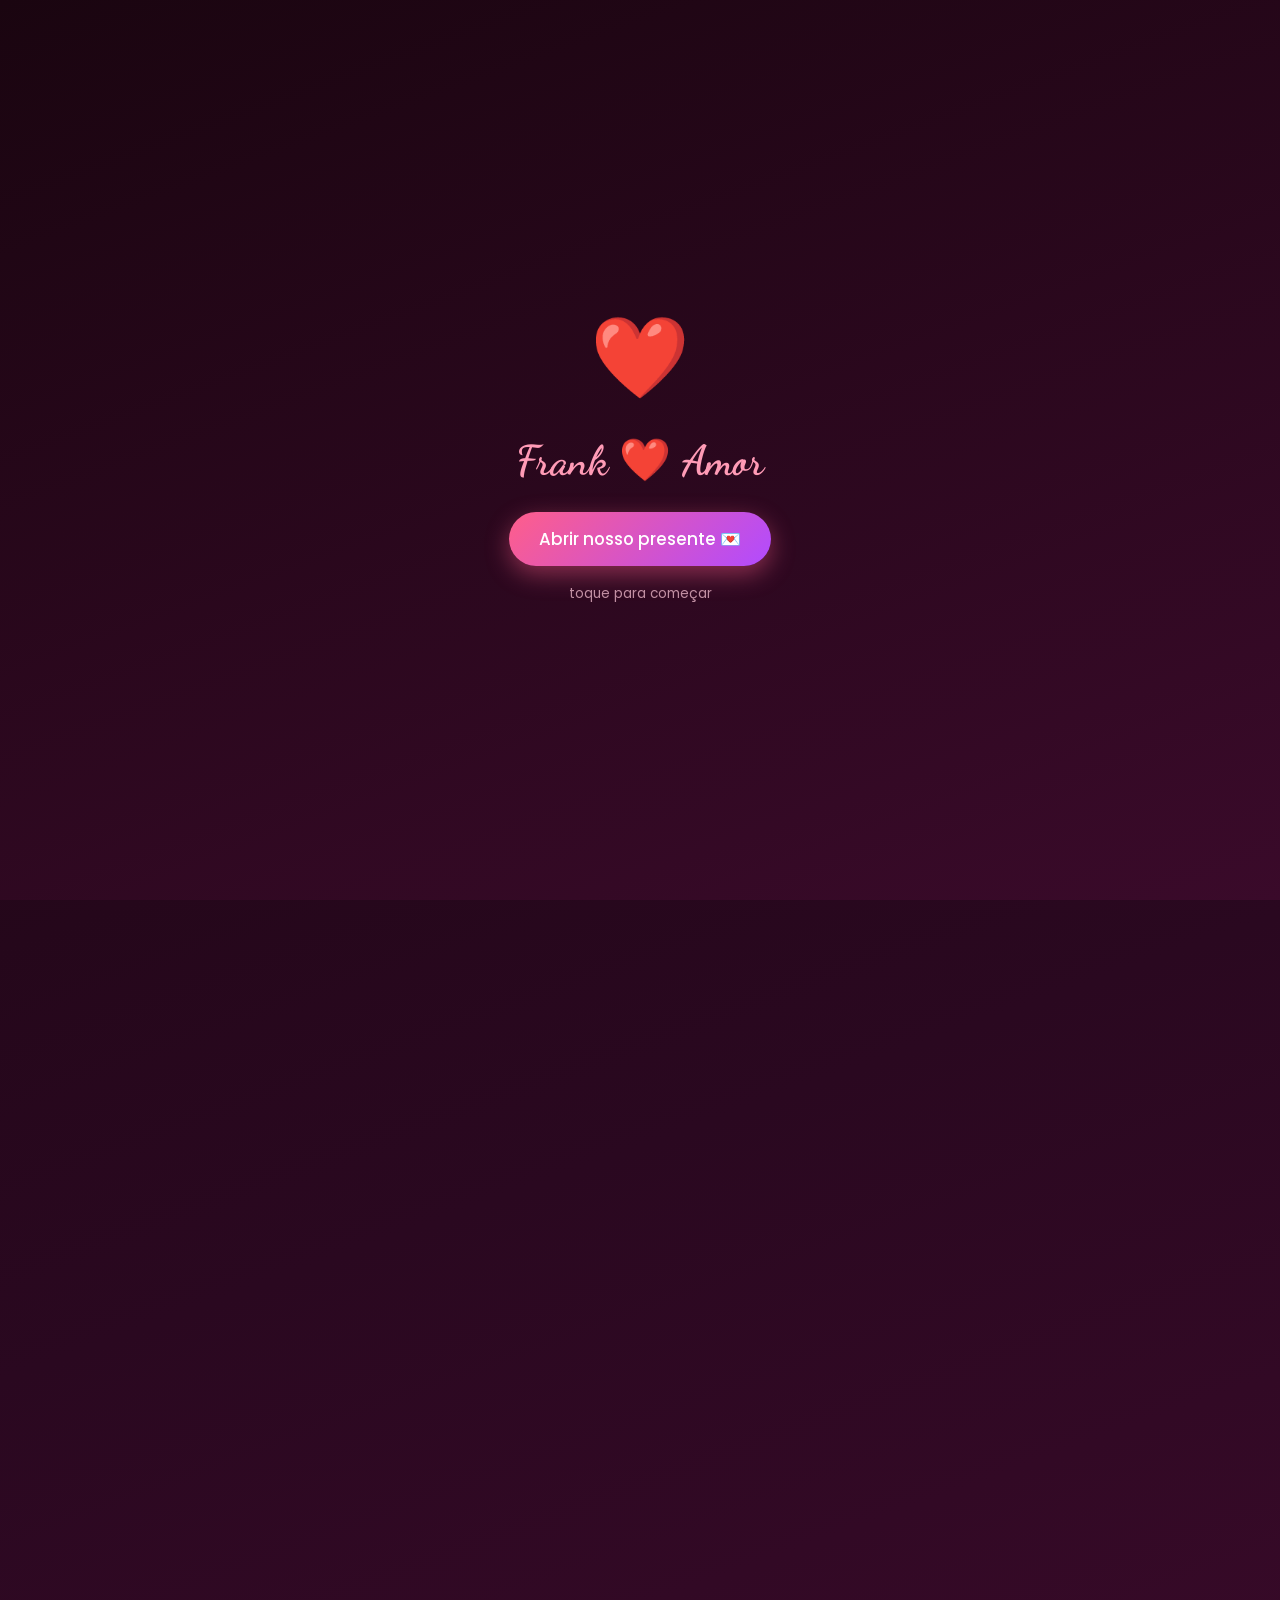
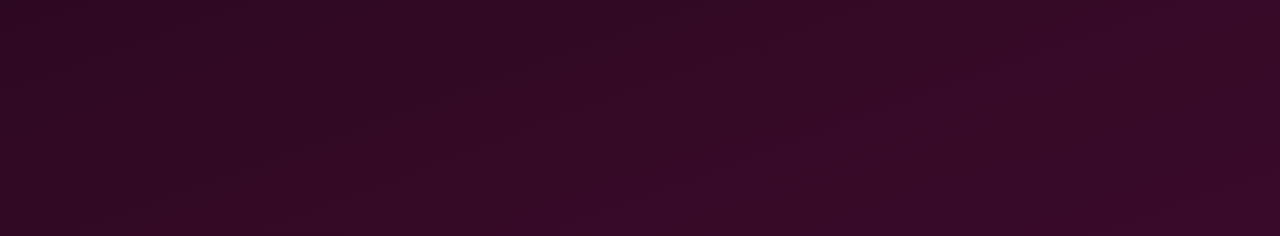
==== index.html @ 174c7774 "Cria página romântica personalizada de Dia dos Namorados - Contador ao vivo do tempo juntos (anos, m" ====
<!DOCTYPE html>
<html lang="pt-BR">
<head>
  <meta charset="UTF-8" />
  <meta name="viewport" content="width=device-width, initial-scale=1.0" />
  <meta name="theme-color" content="#1a0510" />
  <title>Feliz Dia dos Namorados ❤️</title>
  <link rel="preconnect" href="https://fonts.googleapis.com" />
  <link rel="preconnect" href="https://fonts.gstatic.com" crossorigin />
  <link href="https://fonts.googleapis.com/css2?family=Dancing+Script:wght@600;700&family=Poppins:wght@300;400;500;600&display=swap" rel="stylesheet" />
  <link rel="stylesheet" href="css/style.css" />
</head>
<body>

  <!-- Céu estrelado + chuva de corações (geradas via JS) -->
  <div class="ceu" id="ceu"></div>
  <div class="chuva" id="chuva" aria-hidden="true"></div>

  <!-- Botão de música -->
  <button class="botao-musica" id="botaoMusica" title="Tocar música" aria-label="Tocar música">
    <span class="icone-musica">♪</span>
  </button>

  <!-- Tela de abertura -->
  <section class="abertura" id="abertura">
    <div class="coracao-pulsando">❤️</div>
    <h2 class="abertura-titulo" id="aberturaNomes">Frank &amp; Amor</h2>
    <button class="botao-abrir" id="botaoAbrir">Abrir nosso presente 💌</button>
    <p class="abertura-dica">toque para começar</p>
  </section>

  <!-- Conteúdo principal -->
  <main class="conteudo" id="conteudo">

    <header class="hero">
      <p class="hero-sub">Feliz Dia dos Namorados</p>
      <h1 class="hero-nomes" id="heroNomes">Frank ❤️ Amor</h1>
    </header>

    <!-- Contador -->
    <section class="bloco contador-bloco">
      <p class="contador-label">Estamos juntos há</p>
      <div class="contador" id="contador">
        <div class="unidade"><span class="valor" id="anos">0</span><span class="rotulo">anos</span></div>
        <div class="unidade"><span class="valor" id="meses">0</span><span class="rotulo">meses</span></div>
        <div class="unidade"><span class="valor" id="dias">0</span><span class="rotulo">dias</span></div>
        <div class="unidade"><span class="valor" id="horas">0</span><span class="rotulo">horas</span></div>
        <div class="unidade"><span class="valor" id="minutos">0</span><span class="rotulo">min</span></div>
        <div class="unidade"><span class="valor" id="segundos">0</span><span class="rotulo">seg</span></div>
      </div>
      <p class="contador-frase" id="contadorFrase"></p>
    </section>

    <!-- Galeria de fotos -->
    <section class="bloco galeria-bloco" id="galeriaBloco">
      <h3 class="bloco-titulo">Nossos momentos</h3>
      <div class="carrossel">
        <div class="slides" id="slides"></div>
        <button class="seta seta-esq" id="setaEsq" aria-label="Foto anterior">‹</button>
        <button class="seta seta-dir" id="setaDir" aria-label="Próxima foto">›</button>
      </div>
      <p class="legenda" id="legenda"></p>
      <div class="bolinhas" id="bolinhas"></div>
    </section>

    <!-- Mensagem -->
    <section class="bloco mensagem-bloco">
      <h3 class="bloco-titulo">Pra você</h3>
      <p class="mensagem" id="mensagem"></p>
    </section>

    <!-- Spotify (opcional) -->
    <section class="bloco spotify-bloco" id="spotifyBloco" style="display:none;">
      <h3 class="bloco-titulo">Nossa música</h3>
      <div id="spotifyEmbed"></div>
    </section>

    <footer class="rodape">
      <div class="coracao-rodape">❤️</div>
      <p>Feito com amor</p>
    </footer>
  </main>

  <audio id="audio" loop></audio>

  <script src="js/config.js"></script>
  <script src="js/app.js"></script>
</body>
</html>
---- css/style.css ----
/* ===================== BASE ===================== */
:root{
  --rosa: #ff5e8a;
  --rosa-claro: #ff9bb6;
  --roxo: #b14bff;
  --fundo1: #1a0510;
  --fundo2: #2a0820;
  --texto: #ffe9f1;
  --texto-suave: #ffc9da;
}

*{ margin:0; padding:0; box-sizing:border-box; }

html{ scroll-behavior:smooth; }

body{
  font-family:'Poppins',sans-serif;
  background:linear-gradient(160deg,var(--fundo1),var(--fundo2) 60%,#3a0a2a);
  color:var(--texto);
  min-height:100vh;
  overflow-x:hidden;
  position:relative;
}

/* ===================== CÉU ESTRELADO ===================== */
.ceu{ position:fixed; inset:0; z-index:0; pointer-events:none; }
.estrela{
  position:absolute; background:#fff; border-radius:50%;
  animation:piscar var(--dur,3s) ease-in-out infinite alternate;
}
@keyframes piscar{ from{opacity:.15;} to{opacity:1;} }

/* ===================== CHUVA DE CORAÇÕES ===================== */
.chuva{ position:fixed; inset:0; z-index:1; pointer-events:none; overflow:hidden; }
.gota{
  position:absolute; top:-40px; font-size:1.2rem;
  animation:cair linear infinite; opacity:.85;
  will-change:transform;
}
@keyframes cair{
  0%{ transform:translateY(-40px) rotate(0deg); }
  100%{ transform:translateY(110vh) rotate(360deg); }
}

/* ===================== BOTÃO MÚSICA ===================== */
.botao-musica{
  position:fixed; top:16px; right:16px; z-index:50;
  width:46px; height:46px; border-radius:50%;
  background:rgba(255,94,138,.2); border:1px solid var(--rosa);
  color:var(--rosa-claro); font-size:1.3rem; cursor:pointer;
  backdrop-filter:blur(6px); transition:transform .2s, background .2s;
  display:flex; align-items:center; justify-content:center;
}
.botao-musica:hover{ transform:scale(1.1); }
.botao-musica.tocando .icone-musica{ animation:girar 3s linear infinite; }
@keyframes girar{ to{ transform:rotate(360deg); } }

/* ===================== ABERTURA ===================== */
.abertura{
  position:fixed; inset:0; z-index:100;
  display:flex; flex-direction:column; align-items:center; justify-content:center;
  background:linear-gradient(160deg,var(--fundo1),#3a0a2a);
  text-align:center; padding:24px; gap:18px;
  transition:opacity .8s ease, visibility .8s;
}
.abertura.oculto{ opacity:0; visibility:hidden; }
.coracao-pulsando{ font-size:5rem; animation:bater 1.2s ease-in-out infinite; }
@keyframes bater{ 0%,100%{transform:scale(1);} 15%{transform:scale(1.25);} 30%{transform:scale(1);} 45%{transform:scale(1.2);} }
.abertura-titulo{ font-family:'Dancing Script',cursive; font-size:2.6rem; color:var(--rosa-claro); font-weight:700; }
.botao-abrir{
  margin-top:8px; padding:14px 30px; font-size:1.05rem; font-weight:500;
  border:none; border-radius:40px; cursor:pointer; color:#fff;
  background:linear-gradient(135deg,var(--rosa),var(--roxo));
  box-shadow:0 8px 24px rgba(255,94,138,.45); transition:transform .2s;
  font-family:'Poppins',sans-serif;
}
.botao-abrir:hover{ transform:translateY(-3px) scale(1.03); }
.abertura-dica{ font-size:.85rem; color:var(--texto-suave); opacity:.7; }

/* ===================== CONTEÚDO ===================== */
.conteudo{
  position:relative; z-index:10; max-width:680px; margin:0 auto;
  padding:40px 20px 60px; opacity:0; transition:opacity 1s ease;
}
.conteudo.visivel{ opacity:1; }

.hero{ text-align:center; margin-bottom:36px; }
.hero-sub{
  text-transform:uppercase; letter-spacing:3px; font-size:.8rem;
  color:var(--texto-suave); margin-bottom:8px;
}
.hero-nomes{
  font-family:'Dancing Script',cursive; font-weight:700;
  font-size:clamp(2.4rem,9vw,3.8rem);
  background:linear-gradient(135deg,var(--rosa-claro),var(--roxo));
  -webkit-background-clip:text; background-clip:text; -webkit-text-fill-color:transparent;
  line-height:1.1;
}

/* ===================== BLOCOS ===================== */
.bloco{
  background:rgba(255,255,255,.05); border:1px solid rgba(255,255,255,.08);
  border-radius:22px; padding:26px 22px; margin-bottom:24px;
  backdrop-filter:blur(8px);
  box-shadow:0 10px 30px rgba(0,0,0,.25);
}
.bloco-titulo{
  font-family:'Dancing Script',cursive; font-size:1.9rem; font-weight:700;
  color:var(--rosa-claro); text-align:center; margin-bottom:18px;
}

/* ===================== CONTADOR ===================== */
.contador-label{ text-align:center; color:var(--texto-suave); margin-bottom:16px; font-size:1rem; }
.contador{ display:grid; grid-template-columns:repeat(3,1fr); gap:12px; }
.unidade{
  background:rgba(255,94,138,.12); border:1px solid rgba(255,94,138,.25);
  border-radius:16px; padding:14px 6px; text-align:center;
}
.valor{
  display:block; font-size:1.9rem; font-weight:600; color:#fff;
  font-variant-numeric:tabular-nums;
}
.rotulo{ display:block; font-size:.72rem; text-transform:uppercase; letter-spacing:1px; color:var(--texto-suave); margin-top:4px; }
.contador-frase{ text-align:center; margin-top:18px; color:var(--texto-suave); font-size:.92rem; }

/* ===================== GALERIA ===================== */
.carrossel{ position:relative; border-radius:18px; overflow:hidden; }
.slides{ display:flex; transition:transform .5s ease; }
.slide{ min-width:100%; aspect-ratio:4/5; background:#2a0820; }
.slide img{ width:100%; height:100%; object-fit:cover; display:block; }
.slide-vazio{
  display:flex; align-items:center; justify-content:center; flex-direction:column;
  gap:10px; color:var(--texto-suave); font-size:.9rem; text-align:center; padding:20px;
  min-width:100%; aspect-ratio:4/5;
  background:repeating-linear-gradient(45deg,rgba(255,94,138,.08),rgba(255,94,138,.08) 14px,rgba(255,94,138,.14) 14px,rgba(255,94,138,.14) 28px);
}
.slide-vazio span{ font-size:2.5rem; }
.seta{
  position:absolute; top:50%; transform:translateY(-50%);
  width:42px; height:42px; border-radius:50%; border:none; cursor:pointer;
  background:rgba(0,0,0,.4); color:#fff; font-size:1.6rem; line-height:1;
  display:flex; align-items:center; justify-content:center; backdrop-filter:blur(4px);
}
.seta-esq{ left:10px; } .seta-dir{ right:10px; }
.legenda{ text-align:center; margin-top:14px; color:var(--texto); font-size:.95rem; min-height:1.2em; }
.bolinhas{ display:flex; gap:8px; justify-content:center; margin-top:14px; }
.bolinha{ width:8px; height:8px; border-radius:50%; background:rgba(255,255,255,.3); cursor:pointer; transition:background .3s,transform .3s; }
.bolinha.ativa{ background:var(--rosa); transform:scale(1.3); }

/* ===================== MENSAGEM ===================== */
.mensagem{
  white-space:pre-line; line-height:1.8; text-align:center;
  font-size:1.05rem; color:var(--texto); font-weight:300;
}

/* ===================== SPOTIFY ===================== */
.spotify-bloco iframe{ width:100%; border-radius:12px; border:none; }

/* ===================== RODAPÉ ===================== */
.rodape{ text-align:center; margin-top:30px; color:var(--texto-suave); }
.coracao-rodape{ font-size:2rem; animation:bater 1.4s ease-in-out infinite; }
.rodape p{ font-size:.85rem; opacity:.7; margin-top:6px; }

/* ===================== RESPONSIVO ===================== */
@media (min-width:520px){
  .contador{ grid-template-columns:repeat(6,1fr); }
  .valor{ font-size:1.6rem; }
}

@media (prefers-reduced-motion:reduce){
  *{ animation:none !important; }
}
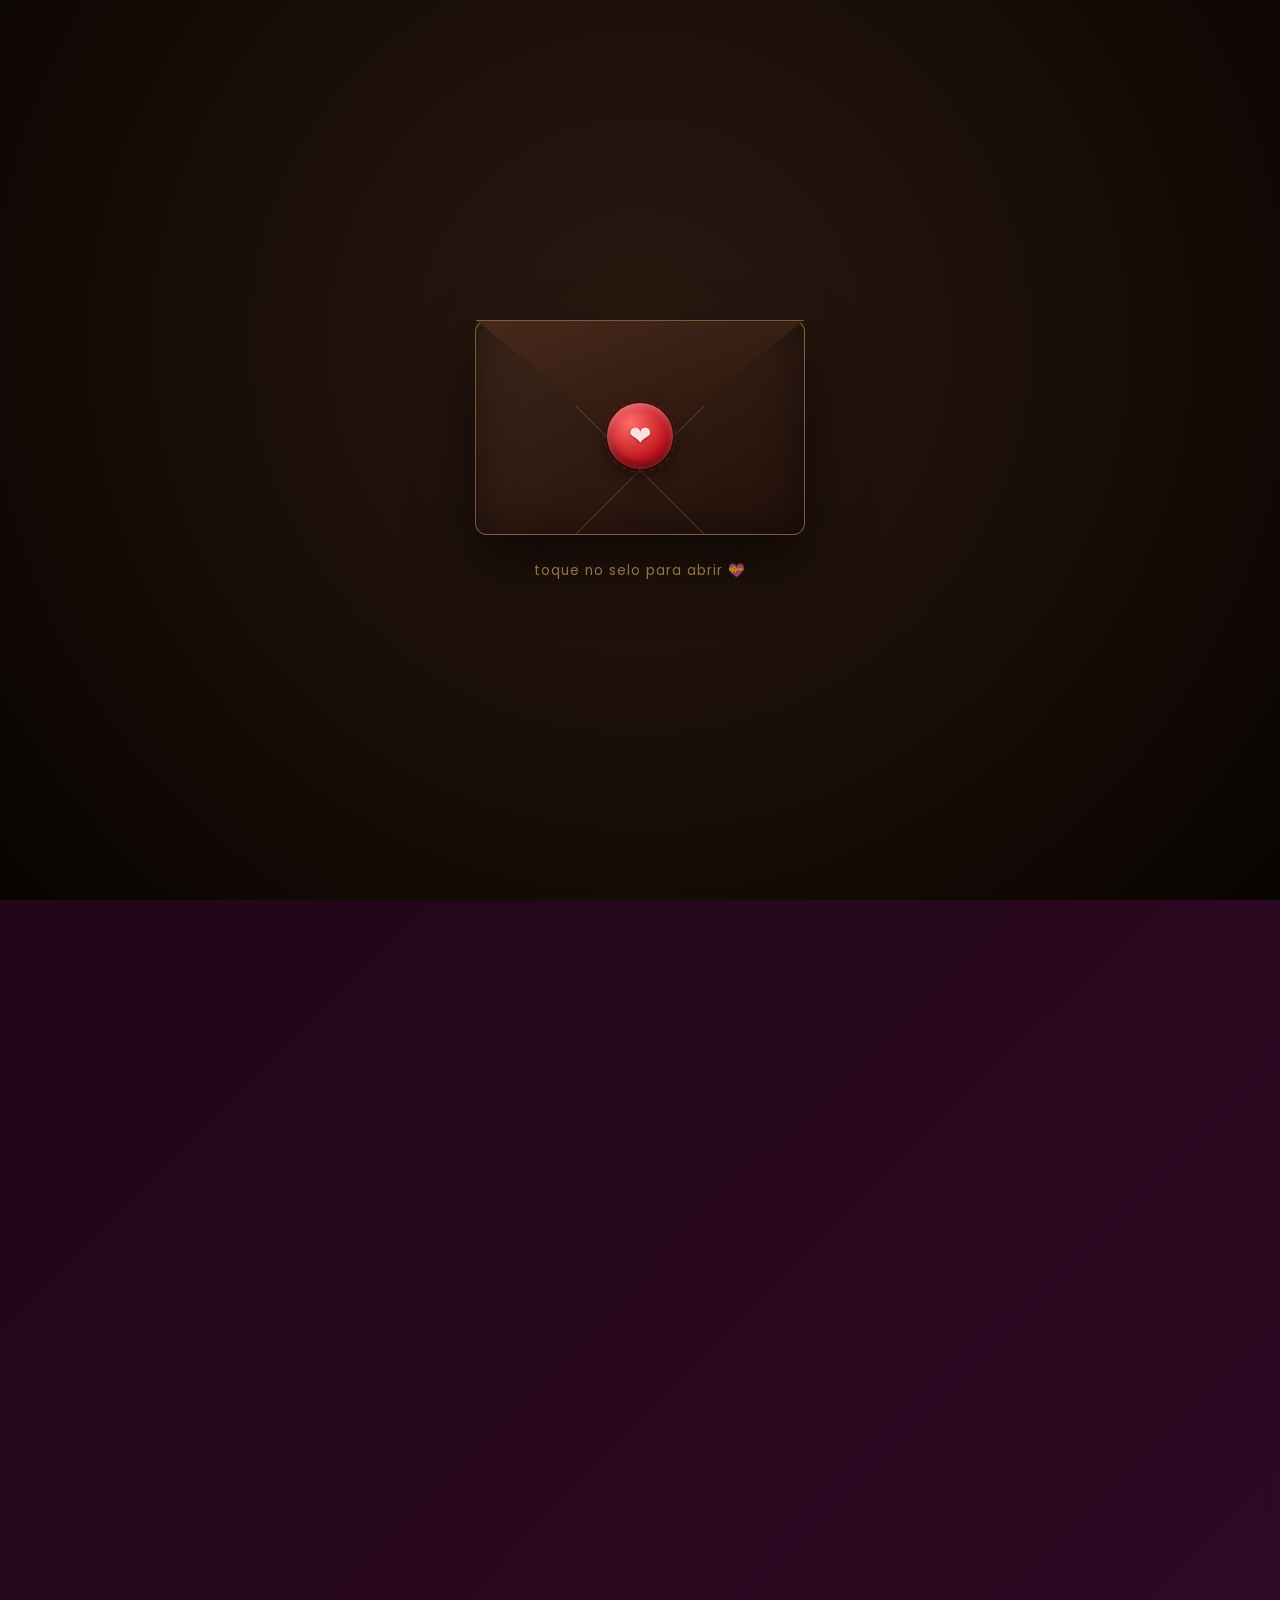
==== commit 6abeb93f: "Tela de abertura vira carta lacrada com selo de cera vermelho - Envelope elegante (papel creme, font" ====
--- a/index.html
+++ b/index.html
@@ -7,7 +7,7 @@
   <title>Feliz Dia dos Namorados ❤️</title>
   <link rel="preconnect" href="https://fonts.googleapis.com" />
   <link rel="preconnect" href="https://fonts.gstatic.com" crossorigin />
-  <link href="https://fonts.googleapis.com/css2?family=Dancing+Script:wght@600;700&family=Poppins:wght@300;400;500;600&display=swap" rel="stylesheet" />
+  <link href="https://fonts.googleapis.com/css2?family=Dancing+Script:wght@600;700&family=Playfair+Display:ital,wght@0,500;0,600;1,500&family=Poppins:wght@300;400;500;600&display=swap" rel="stylesheet" />
   <link rel="stylesheet" href="css/style.css" />
 </head>
 <body>
@@ -21,12 +21,34 @@
     <span class="icone-musica">♪</span>
   </button>
 
-  <!-- Tela de abertura -->
+  <!-- Tela de abertura: carta lacrada -->
   <section class="abertura" id="abertura">
-    <div class="coracao-pulsando">❤️</div>
-    <h2 class="abertura-titulo" id="aberturaNomes">Frank &amp; Amor</h2>
-    <button class="botao-abrir" id="botaoAbrir">Abrir nosso presente 💌</button>
-    <p class="abertura-dica">toque para começar</p>
+    <div class="env-cena" id="envCena">
+
+      <div class="envelope" id="envelope">
+        <!-- A carta que sobe de dentro -->
+        <div class="carta" id="carta">
+          <p class="carta-cabecalho">· Carta de amor ·</p>
+          <h2 class="carta-nomes" id="aberturaNomes">Frank ❤️ Amor</h2>
+          <p class="carta-texto" id="cartaTexto">
+            Hoje é o nosso dia.<br />
+            Preparei uma coisinha especial só pra você ler com calma... 💌
+          </p>
+          <button class="botao-continuar" id="botaoAbrir">continuar a leitura ❤</button>
+        </div>
+
+        <!-- Corpo do envelope -->
+        <div class="env-corpo"></div>
+        <!-- Aba que abre -->
+        <div class="env-aba" id="envAba"></div>
+        <!-- Selo de cera vermelho -->
+        <button class="selo" id="selo" aria-label="Abrir a carta">
+          <span class="selo-coracao">❤</span>
+        </button>
+      </div>
+
+      <p class="abertura-dica" id="aberturaDica">toque no selo para abrir 💝</p>
+    </div>
   </section>
 
   <!-- Conteúdo principal -->
--- a/css/style.css
+++ b/css/style.css
@@ -15,12 +15,15 @@
 
 body{
   font-family:'Poppins',sans-serif;
-  background:linear-gradient(160deg,var(--fundo1),var(--fundo2) 60%,#3a0a2a);
+  background:linear-gradient(135deg,#1a0510,#2a0820,#3a0a2a,#2a0820,#1a0510);
+  background-size:300% 300%;
+  animation:fundoVivo 18s ease infinite;
   color:var(--texto);
   min-height:100vh;
   overflow-x:hidden;
   position:relative;
 }
+@keyframes fundoVivo{ 0%{background-position:0% 50%;} 50%{background-position:100% 50%;} 100%{background-position:0% 50%;} }
 
 /* ===================== CÉU ESTRELADO ===================== */
 .ceu{ position:fixed; inset:0; z-index:0; pointer-events:none; }
@@ -55,27 +58,100 @@
 .botao-musica.tocando .icone-musica{ animation:girar 3s linear infinite; }
 @keyframes girar{ to{ transform:rotate(360deg); } }
 
-/* ===================== ABERTURA ===================== */
+@keyframes bater{ 0%,100%{transform:scale(1);} 15%{transform:scale(1.25);} 30%{transform:scale(1);} 45%{transform:scale(1.2);} }
+
+/* ===================== ABERTURA: CARTA LACRADA ===================== */
 .abertura{
   position:fixed; inset:0; z-index:100;
-  display:flex; flex-direction:column; align-items:center; justify-content:center;
-  background:linear-gradient(160deg,var(--fundo1),#3a0a2a);
-  text-align:center; padding:24px; gap:18px;
+  display:flex; align-items:center; justify-content:center;
+  background:radial-gradient(circle at 50% 38%,#2a1810,#150b06 65%,#080402);
+  text-align:center; padding:24px;
   transition:opacity .8s ease, visibility .8s;
 }
 .abertura.oculto{ opacity:0; visibility:hidden; }
-.coracao-pulsando{ font-size:5rem; animation:bater 1.2s ease-in-out infinite; }
-@keyframes bater{ 0%,100%{transform:scale(1);} 15%{transform:scale(1.25);} 30%{transform:scale(1);} 45%{transform:scale(1.2);} }
-.abertura-titulo{ font-family:'Dancing Script',cursive; font-size:2.6rem; color:var(--rosa-claro); font-weight:700; }
-.botao-abrir{
-  margin-top:8px; padding:14px 30px; font-size:1.05rem; font-weight:500;
-  border:none; border-radius:40px; cursor:pointer; color:#fff;
-  background:linear-gradient(135deg,var(--rosa),var(--roxo));
-  box-shadow:0 8px 24px rgba(255,94,138,.45); transition:transform .2s;
-  font-family:'Poppins',sans-serif;
-}
-.botao-abrir:hover{ transform:translateY(-3px) scale(1.03); }
-.abertura-dica{ font-size:.85rem; color:var(--texto-suave); opacity:.7; }
+
+.env-cena{ perspective:1300px; display:flex; flex-direction:column; align-items:center; gap:26px; }
+
+.envelope{ position:relative; width:330px; max-width:86vw; height:215px; }
+
+/* Corpo (frente do envelope) */
+.env-corpo{
+  position:absolute; inset:0; border-radius:12px; z-index:3;
+  background:linear-gradient(150deg,#3c261a,#22100a);
+  border:1px solid rgba(212,175,107,.45);
+  box-shadow:0 30px 60px rgba(0,0,0,.55), inset 0 0 40px rgba(0,0,0,.45);
+}
+/* Costuras em V da frente do envelope */
+.env-corpo::before{
+  content:""; position:absolute; inset:0; border-radius:12px;
+  background:
+    linear-gradient(45deg,transparent calc(50% - 1px),rgba(212,175,107,.22) 50%,transparent calc(50% + 1px)),
+    linear-gradient(-45deg,transparent calc(50% - 1px),rgba(212,175,107,.22) 50%,transparent calc(50% + 1px));
+  background-size:100% 60%; background-repeat:no-repeat; background-position:bottom;
+}
+
+/* Aba superior que abre */
+.env-aba{
+  position:absolute; top:0; left:0; width:100%; height:62%; z-index:5;
+  background:linear-gradient(160deg,#46291b,#29140b);
+  border:1px solid rgba(212,175,107,.45);
+  clip-path:polygon(0 0,100% 0,50% 100%);
+  transform-origin:top center; transform:rotateX(0deg);
+  transition:transform 1s ease, z-index 0s .5s;
+  backface-visibility:hidden;
+}
+.env-cena.aberta .env-aba{ transform:rotateX(178deg); z-index:1; }
+
+/* Selo de cera vermelho */
+.selo{
+  position:absolute; top:54%; left:50%; transform:translate(-50%,-50%);
+  width:66px; height:66px; border-radius:50%; border:none; cursor:pointer; z-index:6;
+  display:flex; align-items:center; justify-content:center; color:#ffdede; font-size:1.7rem;
+  background:radial-gradient(circle at 36% 30%,#ff6b6b,#c0141d 62%,#7c0a11);
+  box-shadow:0 6px 16px rgba(0,0,0,.55), inset 0 2px 6px rgba(255,255,255,.35), inset 0 -5px 10px rgba(0,0,0,.45);
+  animation:seloPulsa 1.8s ease-in-out infinite;
+}
+.selo::after{ /* borda serrilhada da cera */
+  content:""; position:absolute; inset:-4px; border-radius:50%;
+  border:2px dashed rgba(124,10,17,.55);
+}
+.selo-coracao{ filter:drop-shadow(0 1px 1px rgba(0,0,0,.4)); }
+@keyframes seloPulsa{ 0%,100%{ transform:translate(-50%,-50%) scale(1);} 50%{ transform:translate(-50%,-50%) scale(1.08);} }
+.env-cena.aberta .selo{
+  transform:translate(-50%,-50%) scale(0) rotate(35deg); opacity:0;
+  transition:transform .55s ease, opacity .55s ease; animation:none;
+}
+
+/* A carta que sobe de dentro */
+.carta{
+  position:absolute; left:6%; top:9%; width:88%; z-index:2;
+  background:linear-gradient(#fcf4de,#f1e3bf);
+  border-radius:8px; padding:24px 20px 22px;
+  box-shadow:0 12px 30px rgba(0,0,0,.45), inset 0 0 0 1px rgba(180,140,80,.25);
+  color:#3a2414; opacity:0;
+  transform:translateY(2%) scale(.96);
+  transition:transform 1.15s cubic-bezier(.2,.85,.25,1), opacity .5s ease .5s, z-index 0s .6s;
+}
+.env-cena.aberta .carta{ transform:translateY(-62%) scale(1); opacity:1; z-index:8; }
+
+.carta-cabecalho{ font-family:'Poppins',sans-serif; text-transform:uppercase; letter-spacing:4px; font-size:.66rem; color:#a06a2c; }
+.carta-nomes{ font-family:'Dancing Script',cursive; font-weight:700; font-size:2.1rem; color:#8a1224; margin:6px 0 12px; }
+.carta-texto{ font-family:'Playfair Display',serif; font-size:1rem; line-height:1.75; color:#4a3018; }
+.botao-continuar{
+  margin-top:20px; padding:12px 26px; font-size:.95rem; font-family:'Poppins',sans-serif; font-weight:500;
+  border:none; border-radius:40px; cursor:pointer; color:#fff8ec;
+  background:linear-gradient(135deg,#c0141d,#7c0a11);
+  box-shadow:0 6px 16px rgba(124,10,17,.5);
+  opacity:0; pointer-events:none; transition:opacity .5s ease 1.1s, transform .2s;
+}
+.env-cena.aberta .botao-continuar{ opacity:1; pointer-events:auto; }
+.botao-continuar:hover{ transform:translateY(-2px) scale(1.03); }
+
+.abertura-dica{
+  font-family:'Poppins',sans-serif; font-size:.85rem; letter-spacing:1px;
+  color:#d4af6b; opacity:.85; transition:opacity .4s;
+}
+.env-cena.aberta .abertura-dica{ opacity:0; }
 
 /* ===================== CONTEÚDO ===================== */
 .conteudo{
@@ -92,10 +168,14 @@
 .hero-nomes{
   font-family:'Dancing Script',cursive; font-weight:700;
   font-size:clamp(2.4rem,9vw,3.8rem);
-  background:linear-gradient(135deg,var(--rosa-claro),var(--roxo));
+  background:linear-gradient(135deg,var(--rosa-claro),#fff,var(--roxo),var(--rosa-claro));
+  background-size:250% auto;
   -webkit-background-clip:text; background-clip:text; -webkit-text-fill-color:transparent;
   line-height:1.1;
-}
+  animation:brilhoTexto 5s linear infinite;
+  filter:drop-shadow(0 0 18px rgba(255,94,138,.45));
+}
+@keyframes brilhoTexto{ to{ background-position:250% center; } }
 
 /* ===================== BLOCOS ===================== */
 .bloco{
@@ -127,7 +207,8 @@
 .carrossel{ position:relative; border-radius:18px; overflow:hidden; }
 .slides{ display:flex; transition:transform .5s ease; }
 .slide{ min-width:100%; aspect-ratio:4/5; background:#2a0820; }
-.slide img{ width:100%; height:100%; object-fit:cover; display:block; }
+.slide img{ width:100%; height:100%; object-fit:cover; display:block; animation:kenburns 12s ease-in-out infinite alternate; }
+@keyframes kenburns{ from{ transform:scale(1) translate(0,0); } to{ transform:scale(1.12) translate(-2%,-2%); } }
 .slide-vazio{
   display:flex; align-items:center; justify-content:center; flex-direction:column;
   gap:10px; color:var(--texto-suave); font-size:.9rem; text-align:center; padding:20px;
@@ -167,6 +248,51 @@
   .valor{ font-size:1.6rem; }
 }
 
+/* ===================== REVELAR AO ROLAR ===================== */
+.reveal{ opacity:0; transform:translateY(40px) scale(.98); transition:opacity .8s ease, transform .8s cubic-bezier(.2,.7,.3,1); }
+.reveal.ativo{ opacity:1; transform:none; }
+
+/* ===================== CARDS COM BRILHO ===================== */
+.bloco{ position:relative; overflow:hidden; }
+.bloco::before{
+  content:""; position:absolute; top:0; left:-60%; width:40%; height:100%;
+  background:linear-gradient(100deg,transparent,rgba(255,255,255,.12),transparent);
+  transform:skewX(-20deg); animation:reflexo 6s ease-in-out infinite;
+}
+@keyframes reflexo{ 0%,70%{ left:-60%; } 100%{ left:130%; } }
+
+/* ===================== UNIDADES DO CONTADOR ===================== */
+.unidade{ transition:transform .3s; }
+.unidade:hover{ transform:translateY(-4px); }
+#segundos{ color:var(--rosa-claro); }
+
+/* ===================== DIGITAÇÃO ===================== */
+.mensagem.digitando::after{
+  content:"|"; color:var(--rosa); margin-left:2px;
+  animation:piscaCursor .8s step-end infinite;
+}
+@keyframes piscaCursor{ 50%{ opacity:0; } }
+
+/* ===================== EXPLOSÃO DE CORAÇÕES ===================== */
+.explosao{
+  position:fixed; top:50%; left:50%; z-index:200; pointer-events:none;
+  width:0; height:0;
+}
+.explosao span{
+  position:absolute; top:0; left:0;
+  animation:explode 1.4s ease-out forwards;
+}
+@keyframes explode{
+  0%{ transform:translate(-50%,-50%) scale(.2); opacity:1; }
+  100%{ transform:translate(calc(-50% + var(--tx)),calc(-50% + var(--ty))) scale(1.1) rotate(40deg); opacity:0; }
+}
+
+/* ===================== CORAÇÃO PULSANTE COM BRILHO ===================== */
+.coracao-pulsando{ filter:drop-shadow(0 0 24px rgba(255,94,138,.7)); }
+.botao-abrir{ animation:respira 2.4s ease-in-out infinite; }
+@keyframes respira{ 0%,100%{ box-shadow:0 8px 24px rgba(255,94,138,.45); } 50%{ box-shadow:0 8px 38px rgba(177,75,255,.7); } }
+
 @media (prefers-reduced-motion:reduce){
   *{ animation:none !important; }
-}
+  .reveal{ opacity:1; transform:none; }
+}
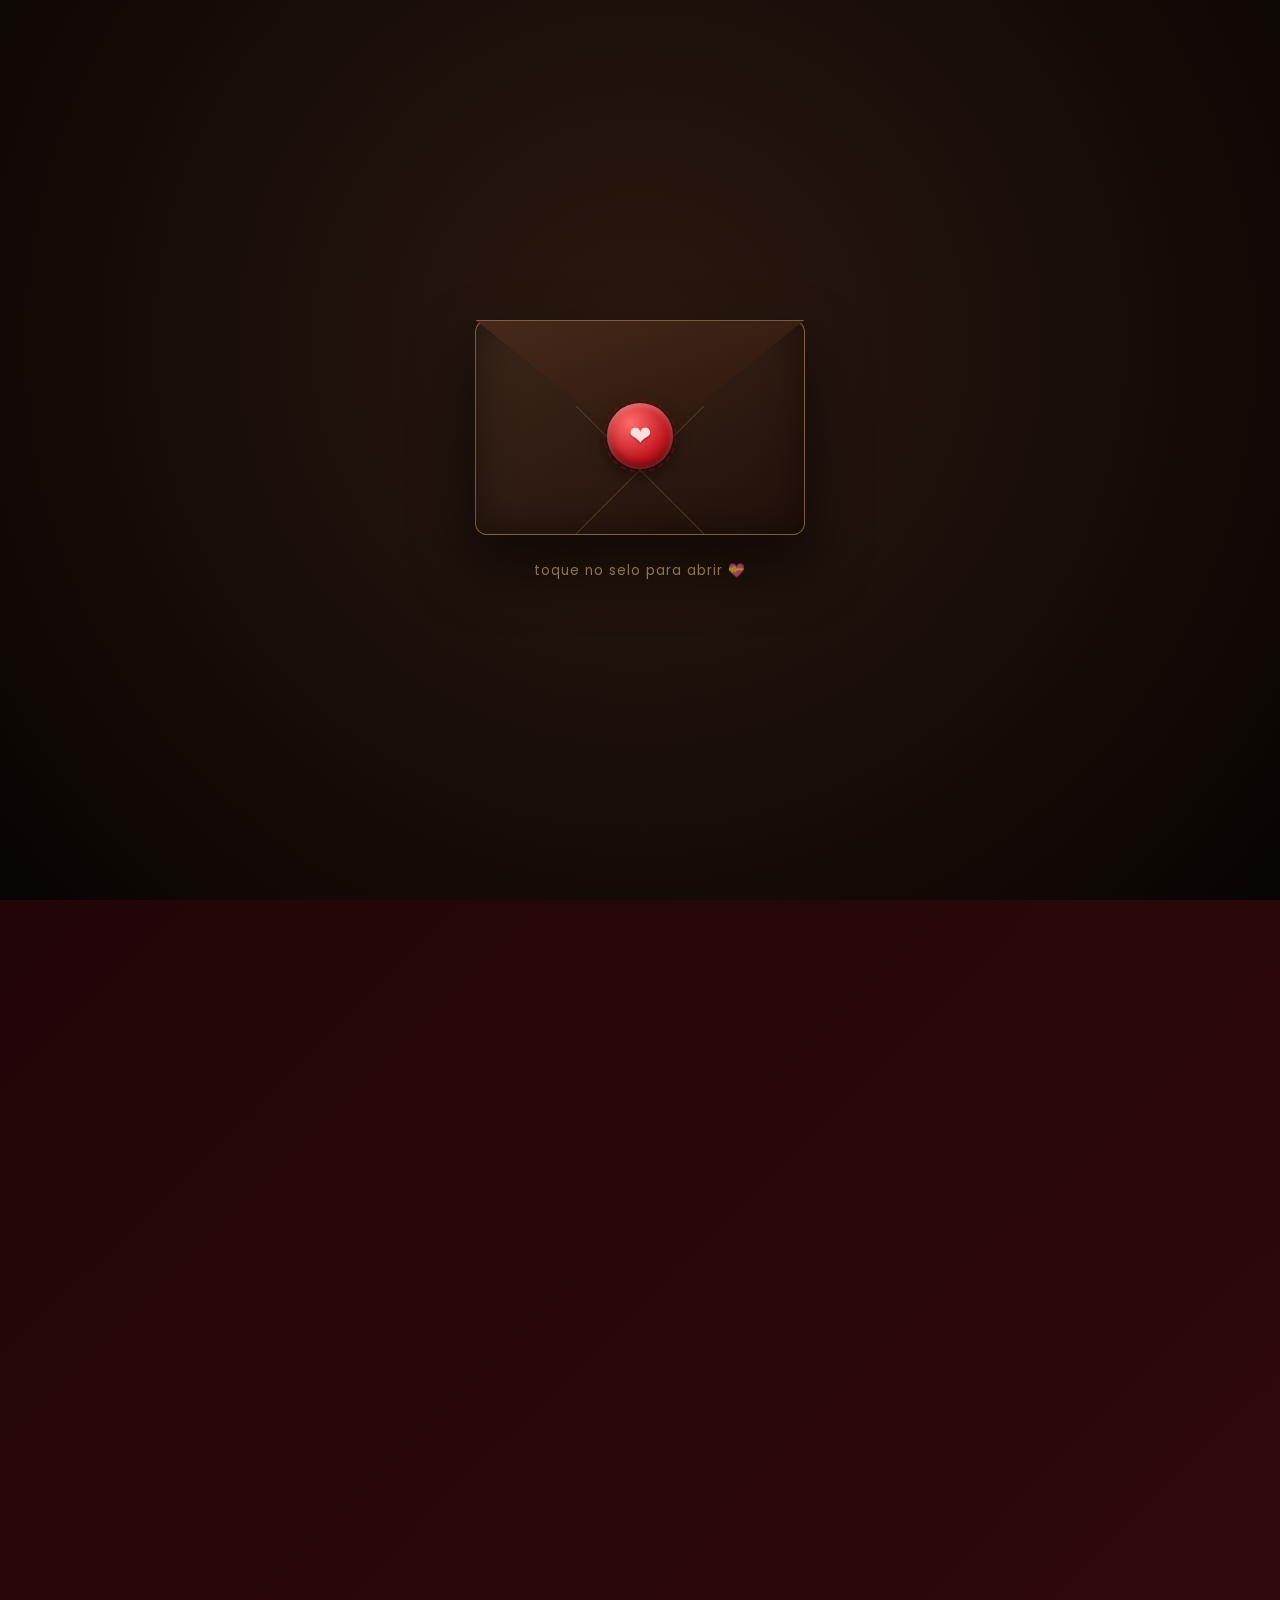
==== commit eaa36478: "Personaliza para Frank e Ana (namorando desde 01/01/2022) e aplica tema vermelho" ====
--- a/index.html
+++ b/index.html
@@ -3,7 +3,7 @@
 <head>
   <meta charset="UTF-8" />
   <meta name="viewport" content="width=device-width, initial-scale=1.0" />
-  <meta name="theme-color" content="#1a0510" />
+  <meta name="theme-color" content="#1c0406" />
   <title>Feliz Dia dos Namorados ❤️</title>
   <link rel="preconnect" href="https://fonts.googleapis.com" />
   <link rel="preconnect" href="https://fonts.gstatic.com" crossorigin />
--- a/css/style.css
+++ b/css/style.css
@@ -1,12 +1,12 @@
 /* ===================== BASE ===================== */
 :root{
-  --rosa: #ff5e8a;
-  --rosa-claro: #ff9bb6;
-  --roxo: #b14bff;
-  --fundo1: #1a0510;
-  --fundo2: #2a0820;
-  --texto: #ffe9f1;
-  --texto-suave: #ffc9da;
+  --rosa: #ff2d3f;        /* vermelho vibrante (cor principal) */
+  --rosa-claro: #ff8a8f;  /* vermelho claro */
+  --roxo: #b00d18;        /* vermelho profundo (acento) */
+  --fundo1: #1c0406;
+  --fundo2: #2a070a;
+  --texto: #ffe9ea;
+  --texto-suave: #ffc9cd;
 }
 
 *{ margin:0; padding:0; box-sizing:border-box; }
@@ -15,7 +15,7 @@
 
 body{
   font-family:'Poppins',sans-serif;
-  background:linear-gradient(135deg,#1a0510,#2a0820,#3a0a2a,#2a0820,#1a0510);
+  background:linear-gradient(135deg,#1c0406,#2a070a,#3a0a0d,#2a070a,#1c0406);
   background-size:300% 300%;
   animation:fundoVivo 18s ease infinite;
   color:var(--texto);
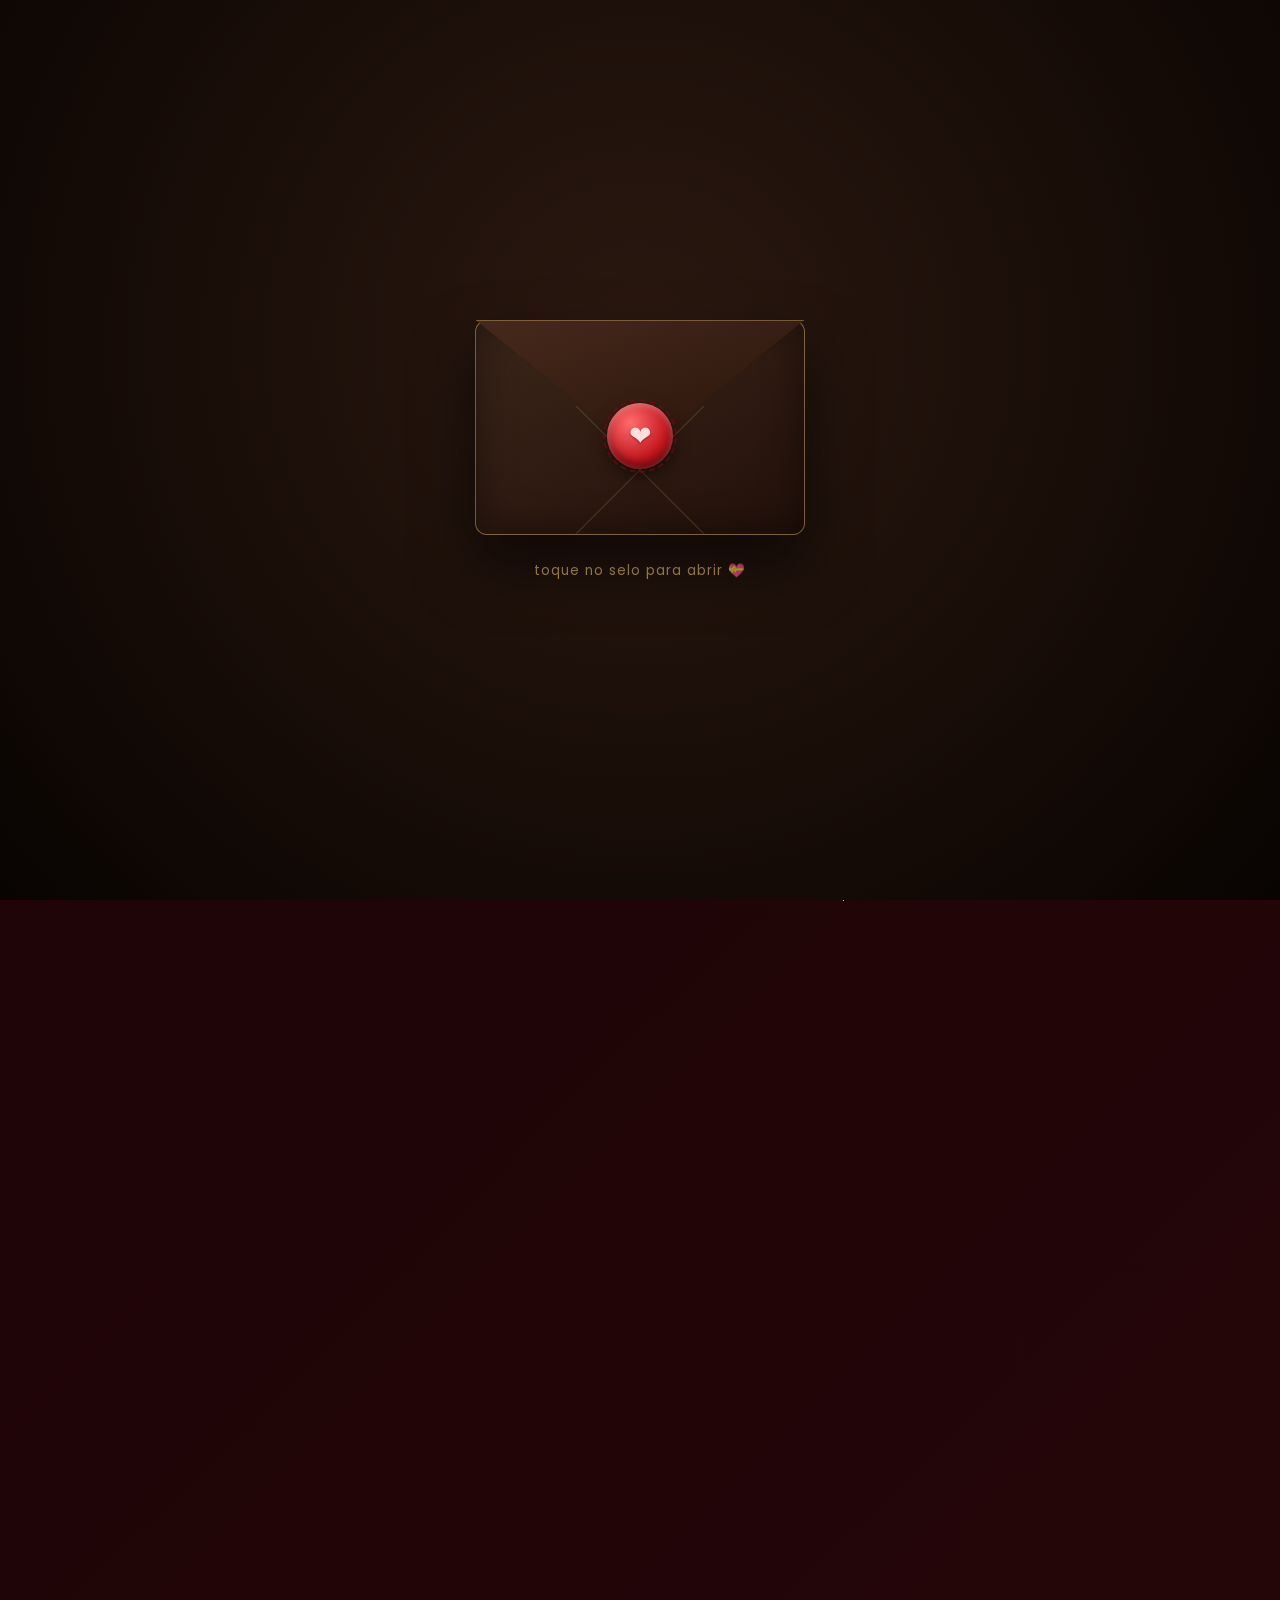
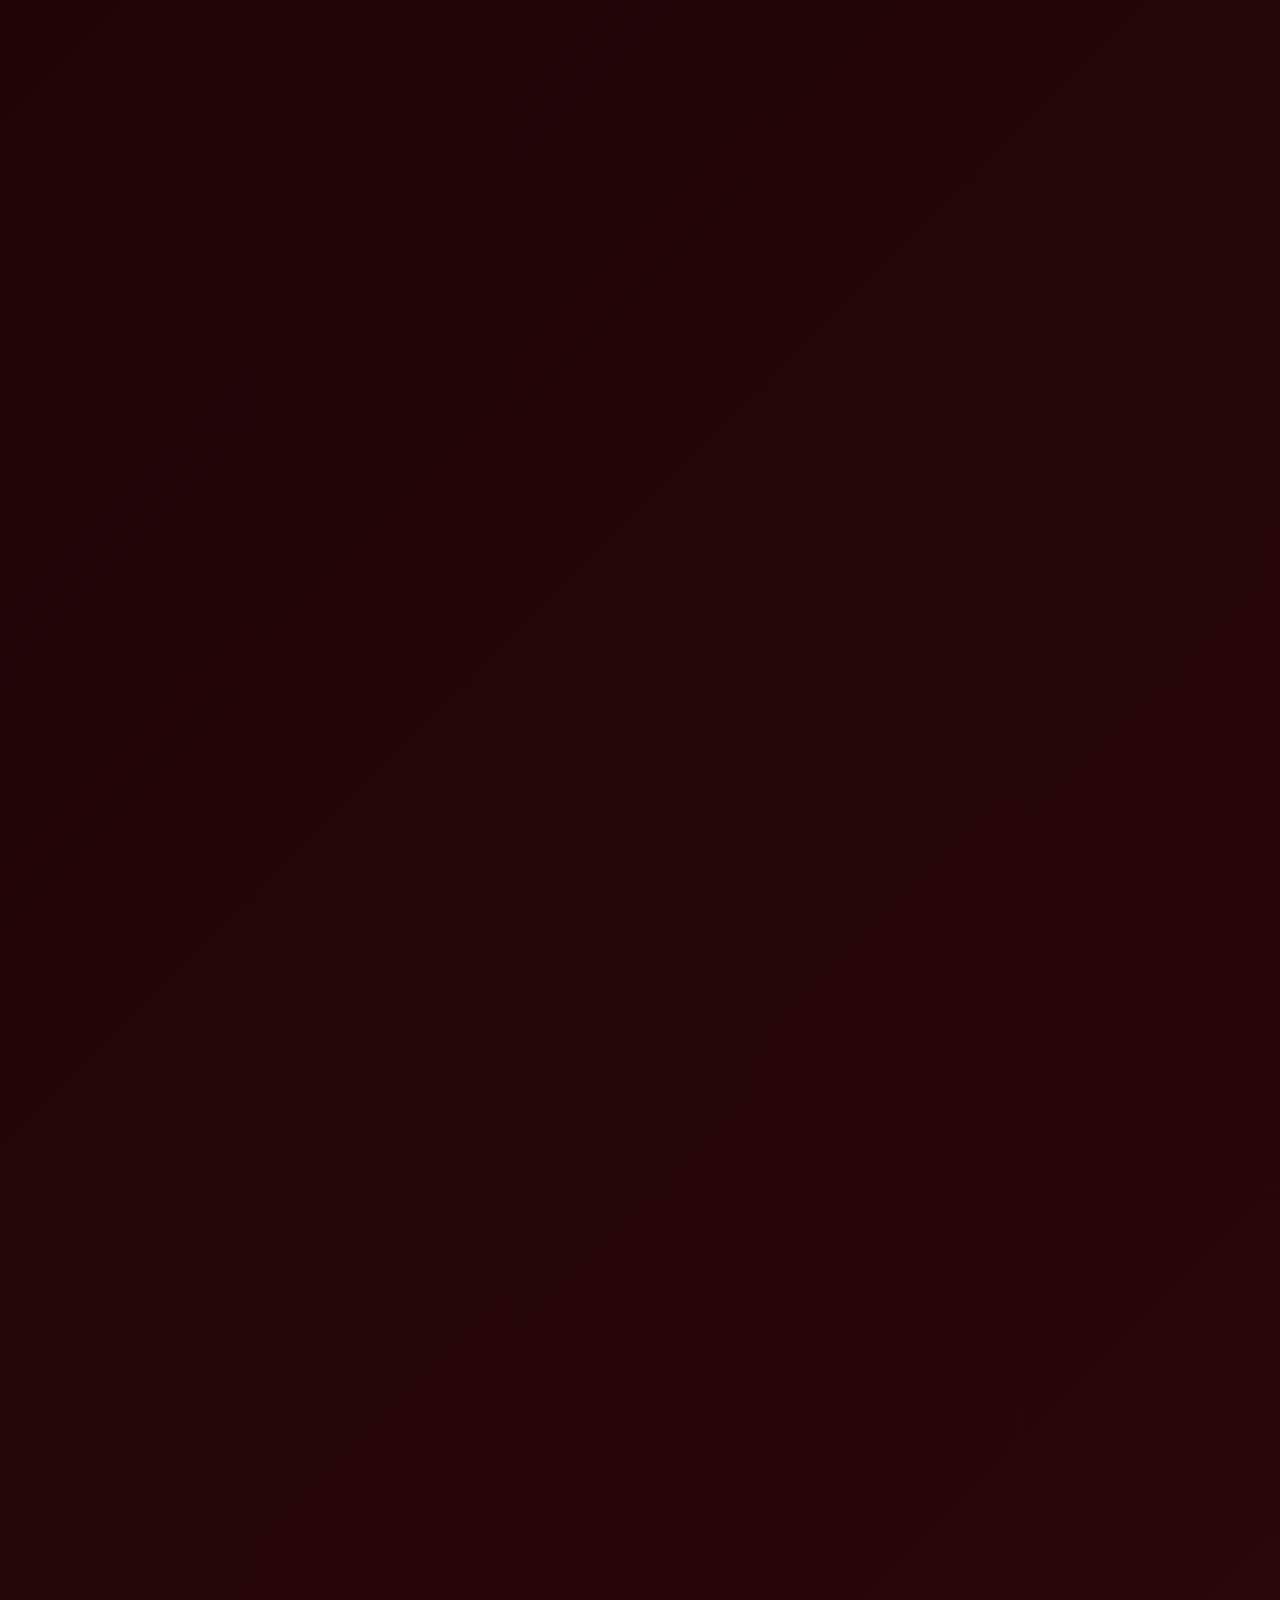
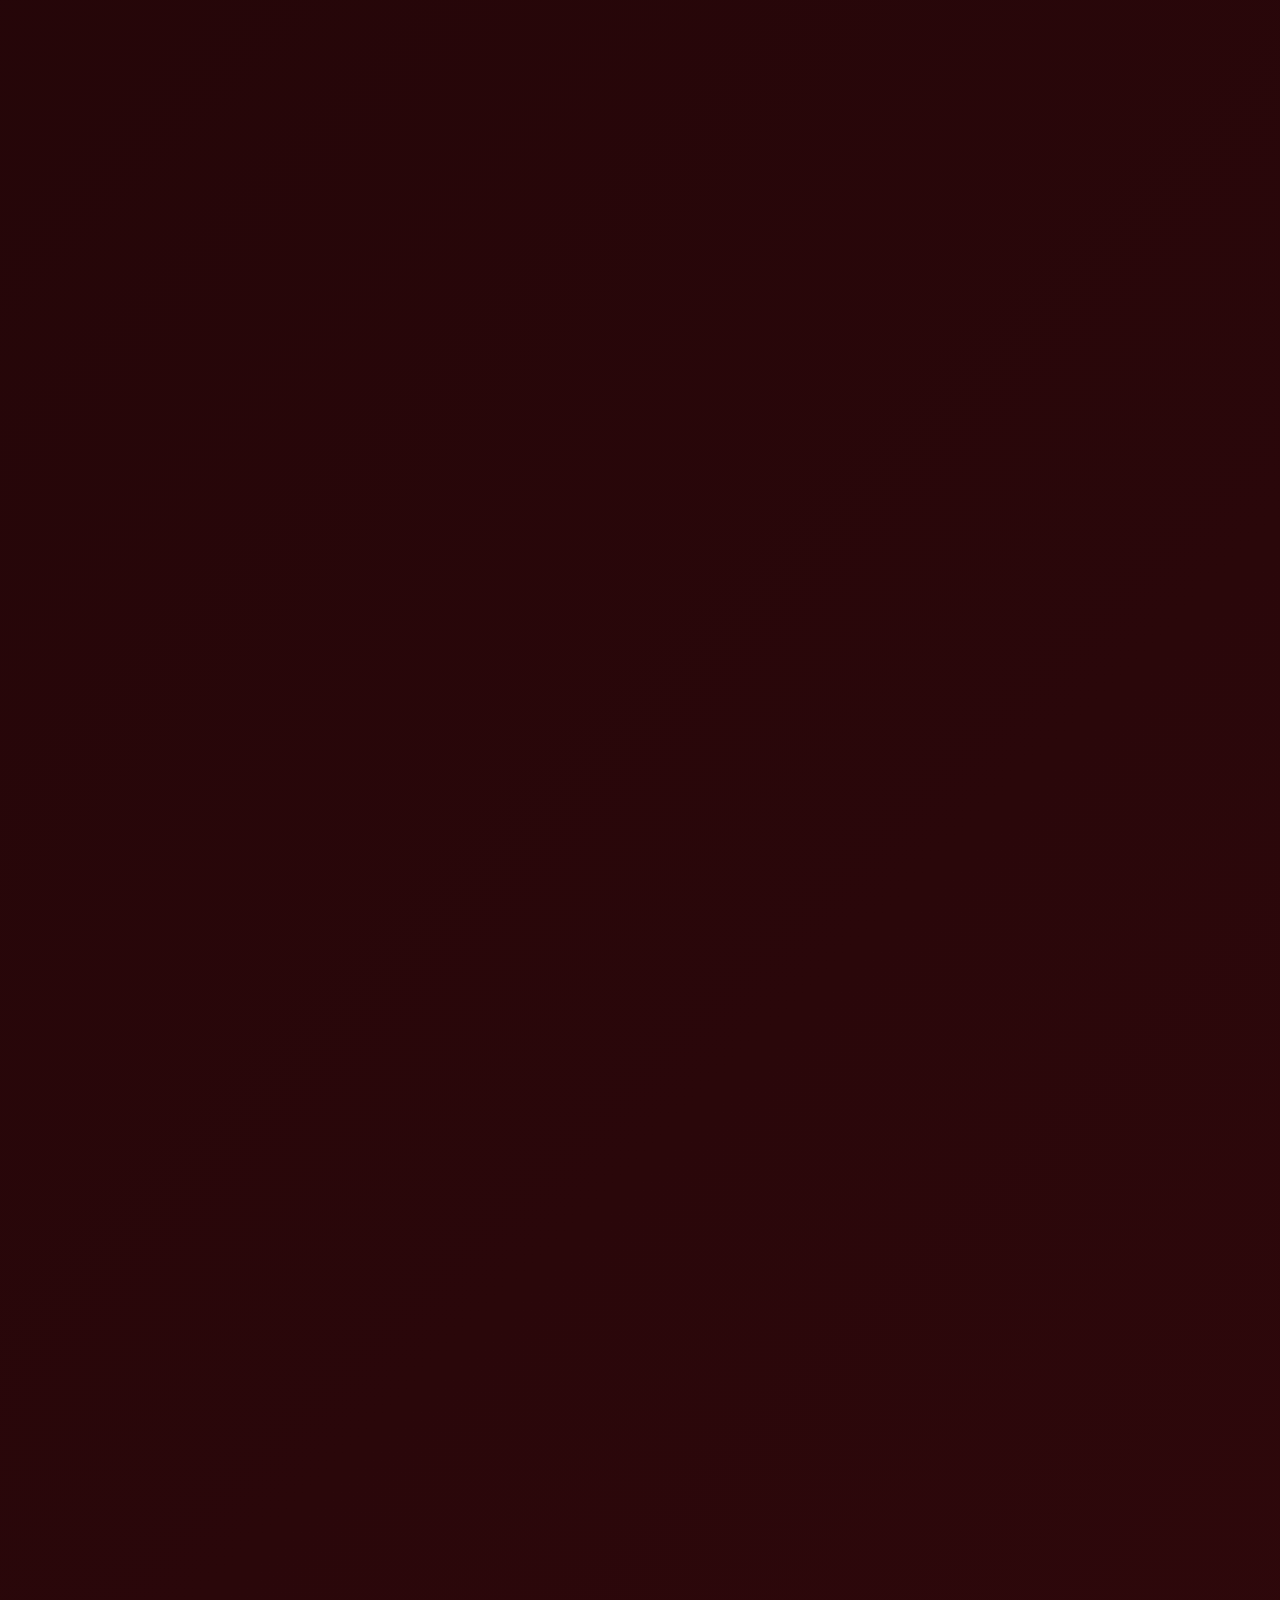
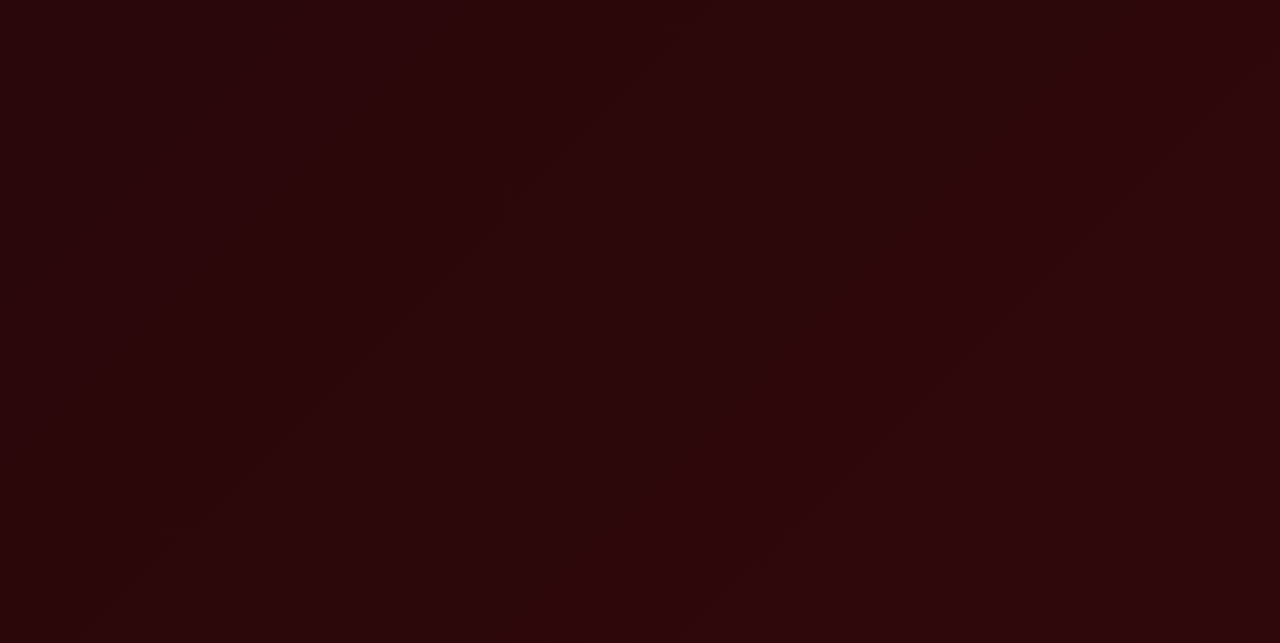
==== commit 17f6294f: "Reformula conteudo pos-carta em experiencia de telas cheias - Cada secao ocupa a tela toda (estilo R" ====
--- a/index.html
+++ b/index.html
@@ -54,14 +54,19 @@
   <!-- Conteúdo principal -->
   <main class="conteudo" id="conteudo">
 
-    <header class="hero">
+    <!-- 1) Abertura do conteúdo -->
+    <section class="tela tela-hero">
       <p class="hero-sub">Feliz Dia dos Namorados</p>
-      <h1 class="hero-nomes" id="heroNomes">Frank ❤️ Amor</h1>
-    </header>
+      <div class="hero-coracao">❤</div>
+      <h1 class="hero-nomes" id="heroNomes">Frank ❤️ Ana</h1>
+      <p class="hero-frase">um amor pra comemorar todos os dias</p>
+      <div class="scroll-baixo" aria-hidden="true">⌄</div>
+    </section>
 
-    <!-- Contador -->
-    <section class="bloco contador-bloco">
-      <p class="contador-label">Estamos juntos há</p>
+    <!-- 2) Contador -->
+    <section class="tela tela-contador reveal-alvo">
+      <p class="tela-rotulo">desde o nosso primeiro dia</p>
+      <h3 class="tela-titulo">Estamos juntos há</h3>
       <div class="contador" id="contador">
         <div class="unidade"><span class="valor" id="anos">0</span><span class="rotulo">anos</span></div>
         <div class="unidade"><span class="valor" id="meses">0</span><span class="rotulo">meses</span></div>
@@ -73,34 +78,46 @@
       <p class="contador-frase" id="contadorFrase"></p>
     </section>
 
-    <!-- Galeria de fotos -->
-    <section class="bloco galeria-bloco" id="galeriaBloco">
-      <h3 class="bloco-titulo">Nossos momentos</h3>
+    <!-- 3) Galeria de fotos (tela cheia) -->
+    <section class="tela tela-galeria reveal-alvo" id="galeriaBloco">
+      <h3 class="tela-titulo">Nossos momentos</h3>
       <div class="carrossel">
         <div class="slides" id="slides"></div>
         <button class="seta seta-esq" id="setaEsq" aria-label="Foto anterior">‹</button>
         <button class="seta seta-dir" id="setaDir" aria-label="Próxima foto">›</button>
+        <p class="legenda" id="legenda"></p>
       </div>
-      <p class="legenda" id="legenda"></p>
       <div class="bolinhas" id="bolinhas"></div>
     </section>
 
-    <!-- Mensagem -->
-    <section class="bloco mensagem-bloco">
-      <h3 class="bloco-titulo">Pra você</h3>
-      <p class="mensagem" id="mensagem"></p>
+    <!-- 4) Seção "Eu amo..." -->
+    <section class="tela tela-motivos reveal-alvo" id="motivosBloco" style="display:none;">
+      <h3 class="tela-titulo">Eu amo...</h3>
+      <ul class="motivos" id="motivos"></ul>
+    </section>
+
+    <!-- 5) Mensagem (carta) -->
+    <section class="tela tela-mensagem mensagem-bloco reveal-alvo">
+      <div class="carta-aberta">
+        <p class="tela-rotulo">· uma carta pra você ·</p>
+        <p class="mensagem" id="mensagem"></p>
+      </div>
     </section>
 
     <!-- Spotify (opcional) -->
-    <section class="bloco spotify-bloco" id="spotifyBloco" style="display:none;">
-      <h3 class="bloco-titulo">Nossa música</h3>
+    <section class="tela tela-spotify reveal-alvo" id="spotifyBloco" style="display:none;">
+      <h3 class="tela-titulo">Nossa música</h3>
       <div id="spotifyEmbed"></div>
     </section>
 
-    <footer class="rodape">
-      <div class="coracao-rodape">❤️</div>
-      <p>Feito com amor</p>
-    </footer>
+    <!-- 6) Final -->
+    <section class="tela tela-final reveal-alvo">
+      <div class="coracao-gigante">❤</div>
+      <h2 class="final-titulo">Eu te amo</h2>
+      <p class="final-sub">Feliz Dia dos Namorados 💍</p>
+      <button class="botao-reabrir" id="botaoReabrir">rever a carta 💌</button>
+    </section>
+
   </main>
 
   <audio id="audio" loop></audio>
--- a/css/style.css
+++ b/css/style.css
@@ -153,125 +153,129 @@
 }
 .env-cena.aberta .abertura-dica{ opacity:0; }
 
-/* ===================== CONTEÚDO ===================== */
-.conteudo{
-  position:relative; z-index:10; max-width:680px; margin:0 auto;
-  padding:40px 20px 60px; opacity:0; transition:opacity 1s ease;
-}
+/* ===================== CONTEÚDO (telas cheias) ===================== */
+.conteudo{ position:relative; z-index:10; opacity:0; transition:opacity 1s ease; }
 .conteudo.visivel{ opacity:1; }
 
-.hero{ text-align:center; margin-bottom:36px; }
-.hero-sub{
-  text-transform:uppercase; letter-spacing:3px; font-size:.8rem;
-  color:var(--texto-suave); margin-bottom:8px;
-}
+.tela{
+  min-height:100vh; min-height:100svh;
+  display:flex; flex-direction:column; align-items:center; justify-content:center;
+  text-align:center; padding:66px 22px; gap:14px; position:relative;
+}
+.tela-rotulo{ text-transform:uppercase; letter-spacing:4px; font-size:.68rem; color:var(--rosa-claro); opacity:.85; }
+.tela-titulo{
+  font-family:'Dancing Script',cursive; font-weight:700;
+  font-size:clamp(2rem,7vw,2.9rem); color:var(--rosa-claro);
+  filter:drop-shadow(0 0 14px rgba(255,45,63,.4));
+}
+
+/* ----- HERO ----- */
+.tela-hero .hero-sub{ text-transform:uppercase; letter-spacing:4px; font-size:.8rem; color:var(--texto-suave); }
+.hero-coracao{ font-size:3.4rem; color:var(--rosa); filter:drop-shadow(0 0 22px rgba(255,45,63,.6)); animation:bater 1.3s ease-in-out infinite; }
 .hero-nomes{
   font-family:'Dancing Script',cursive; font-weight:700;
-  font-size:clamp(2.4rem,9vw,3.8rem);
+  font-size:clamp(2.8rem,12vw,4.6rem);
   background:linear-gradient(135deg,var(--rosa-claro),#fff,var(--roxo),var(--rosa-claro));
   background-size:250% auto;
   -webkit-background-clip:text; background-clip:text; -webkit-text-fill-color:transparent;
   line-height:1.1;
   animation:brilhoTexto 5s linear infinite;
-  filter:drop-shadow(0 0 18px rgba(255,94,138,.45));
+  filter:drop-shadow(0 0 22px rgba(255,45,63,.5));
 }
 @keyframes brilhoTexto{ to{ background-position:250% center; } }
-
-/* ===================== BLOCOS ===================== */
-.bloco{
-  background:rgba(255,255,255,.05); border:1px solid rgba(255,255,255,.08);
-  border-radius:22px; padding:26px 22px; margin-bottom:24px;
-  backdrop-filter:blur(8px);
-  box-shadow:0 10px 30px rgba(0,0,0,.25);
-}
-.bloco-titulo{
-  font-family:'Dancing Script',cursive; font-size:1.9rem; font-weight:700;
-  color:var(--rosa-claro); text-align:center; margin-bottom:18px;
-}
-
-/* ===================== CONTADOR ===================== */
-.contador-label{ text-align:center; color:var(--texto-suave); margin-bottom:16px; font-size:1rem; }
-.contador{ display:grid; grid-template-columns:repeat(3,1fr); gap:12px; }
+.hero-frase{ font-family:'Playfair Display',serif; font-style:italic; color:var(--texto-suave); font-size:1.05rem; max-width:18em; }
+.scroll-baixo{ position:absolute; bottom:26px; left:50%; font-size:2.2rem; color:var(--rosa-claro); animation:descer 1.6s ease-in-out infinite; }
+@keyframes descer{ 0%,100%{ transform:translate(-50%,0); opacity:.5; } 50%{ transform:translate(-50%,10px); opacity:1; } }
+
+/* ----- CONTADOR ----- */
+.contador{ display:grid; grid-template-columns:repeat(3,1fr); gap:14px; width:100%; max-width:520px; margin-top:8px; }
 .unidade{
-  background:rgba(255,94,138,.12); border:1px solid rgba(255,94,138,.25);
-  border-radius:16px; padding:14px 6px; text-align:center;
-}
-.valor{
-  display:block; font-size:1.9rem; font-weight:600; color:#fff;
-  font-variant-numeric:tabular-nums;
-}
-.rotulo{ display:block; font-size:.72rem; text-transform:uppercase; letter-spacing:1px; color:var(--texto-suave); margin-top:4px; }
-.contador-frase{ text-align:center; margin-top:18px; color:var(--texto-suave); font-size:.92rem; }
-
-/* ===================== GALERIA ===================== */
-.carrossel{ position:relative; border-radius:18px; overflow:hidden; }
-.slides{ display:flex; transition:transform .5s ease; }
-.slide{ min-width:100%; aspect-ratio:4/5; background:#2a0820; }
-.slide img{ width:100%; height:100%; object-fit:cover; display:block; animation:kenburns 12s ease-in-out infinite alternate; }
-@keyframes kenburns{ from{ transform:scale(1) translate(0,0); } to{ transform:scale(1.12) translate(-2%,-2%); } }
+  background:linear-gradient(160deg,rgba(255,45,63,.16),rgba(176,13,24,.1));
+  border:1px solid rgba(255,45,63,.3); border-radius:18px; padding:18px 6px; text-align:center;
+  box-shadow:0 8px 22px rgba(0,0,0,.3); transition:transform .3s;
+}
+.unidade:hover{ transform:translateY(-5px); }
+.valor{ display:block; font-size:2.3rem; font-weight:600; color:#fff; font-variant-numeric:tabular-nums; text-shadow:0 0 16px rgba(255,45,63,.5); }
+.rotulo{ display:block; font-size:.7rem; text-transform:uppercase; letter-spacing:1px; color:var(--texto-suave); margin-top:5px; }
+#segundos{ color:var(--rosa-claro); }
+.valor.pulsa{ animation:tique .45s ease; }
+@keyframes tique{ 0%{ transform:scale(1.4); } 100%{ transform:scale(1); } }
+.contador-frase{ margin-top:8px; color:var(--texto-suave); font-size:.92rem; max-width:24em; }
+
+/* ----- GALERIA tela cheia ----- */
+.tela-galeria{ padding:0; }
+.tela-galeria > .tela-titulo{ position:absolute; top:50px; left:0; right:0; z-index:6; }
+.carrossel{ position:relative; width:100%; height:100vh; height:100svh; overflow:hidden; }
+.slides{ display:flex; height:100%; transition:transform .6s ease; }
+.slide{ min-width:100%; height:100%; background:#1c0406; }
+.slide img{ width:100%; height:100%; object-fit:cover; display:block; animation:kenburns 14s ease-in-out infinite alternate; }
+@keyframes kenburns{ from{ transform:scale(1.05) translate(0,0); } to{ transform:scale(1.18) translate(-2%,-3%); } }
 .slide-vazio{
   display:flex; align-items:center; justify-content:center; flex-direction:column;
-  gap:10px; color:var(--texto-suave); font-size:.9rem; text-align:center; padding:20px;
-  min-width:100%; aspect-ratio:4/5;
-  background:repeating-linear-gradient(45deg,rgba(255,94,138,.08),rgba(255,94,138,.08) 14px,rgba(255,94,138,.14) 14px,rgba(255,94,138,.14) 28px);
-}
-.slide-vazio span{ font-size:2.5rem; }
+  gap:10px; color:var(--texto-suave); font-size:.95rem; text-align:center; padding:20px;
+  min-width:100%; height:100%;
+  background:repeating-linear-gradient(45deg,rgba(255,45,63,.08),rgba(255,45,63,.08) 14px,rgba(255,45,63,.14) 14px,rgba(255,45,63,.14) 28px);
+}
+.slide-vazio span{ font-size:2.6rem; }
+.carrossel::after{ content:""; position:absolute; inset:0; pointer-events:none;
+  background:linear-gradient(to top,rgba(20,4,6,.85),transparent 28%,transparent 72%,rgba(20,4,6,.65)); }
 .seta{
-  position:absolute; top:50%; transform:translateY(-50%);
-  width:42px; height:42px; border-radius:50%; border:none; cursor:pointer;
-  background:rgba(0,0,0,.4); color:#fff; font-size:1.6rem; line-height:1;
+  position:absolute; top:50%; transform:translateY(-50%); z-index:7;
+  width:46px; height:46px; border-radius:50%; border:none; cursor:pointer;
+  background:rgba(0,0,0,.4); color:#fff; font-size:1.7rem; line-height:1;
   display:flex; align-items:center; justify-content:center; backdrop-filter:blur(4px);
 }
-.seta-esq{ left:10px; } .seta-dir{ right:10px; }
-.legenda{ text-align:center; margin-top:14px; color:var(--texto); font-size:.95rem; min-height:1.2em; }
-.bolinhas{ display:flex; gap:8px; justify-content:center; margin-top:14px; }
-.bolinha{ width:8px; height:8px; border-radius:50%; background:rgba(255,255,255,.3); cursor:pointer; transition:background .3s,transform .3s; }
-.bolinha.ativa{ background:var(--rosa); transform:scale(1.3); }
-
-/* ===================== MENSAGEM ===================== */
-.mensagem{
-  white-space:pre-line; line-height:1.8; text-align:center;
-  font-size:1.05rem; color:var(--texto); font-weight:300;
-}
-
-/* ===================== SPOTIFY ===================== */
-.spotify-bloco iframe{ width:100%; border-radius:12px; border:none; }
-
-/* ===================== RODAPÉ ===================== */
-.rodape{ text-align:center; margin-top:30px; color:var(--texto-suave); }
-.coracao-rodape{ font-size:2rem; animation:bater 1.4s ease-in-out infinite; }
-.rodape p{ font-size:.85rem; opacity:.7; margin-top:6px; }
+.seta-esq{ left:14px; } .seta-dir{ right:14px; }
+.legenda{ position:absolute; bottom:66px; left:0; right:0; z-index:7; text-align:center; color:#fff;
+  font-family:'Playfair Display',serif; font-size:1.1rem; padding:0 24px; text-shadow:0 2px 10px rgba(0,0,0,.75); min-height:1.2em; }
+.bolinhas{ position:absolute; bottom:34px; left:0; right:0; z-index:7; display:flex; gap:8px; justify-content:center; }
+.bolinha{ width:8px; height:8px; border-radius:50%; background:rgba(255,255,255,.4); cursor:pointer; transition:background .3s,transform .3s; }
+.bolinha.ativa{ background:var(--rosa); transform:scale(1.4); }
+
+/* ----- MOTIVOS ----- */
+.motivos{ list-style:none; display:flex; flex-direction:column; gap:13px; width:100%; max-width:430px; margin-top:6px; }
+.motivos li{
+  background:rgba(255,45,63,.1); border:1px solid rgba(255,45,63,.28); border-left:4px solid var(--rosa);
+  border-radius:14px; padding:15px 18px; text-align:left;
+  font-family:'Playfair Display',serif; font-size:1.05rem; color:var(--texto);
+  opacity:0; transform:translateX(-22px); transition:opacity .6s ease, transform .6s ease;
+}
+.tela-motivos.ativo .motivos li{ opacity:1; transform:none; }
+.motivos li::before{ content:"❤ "; color:var(--rosa); }
+
+/* ----- MENSAGEM (carta aberta) ----- */
+.carta-aberta{
+  background:linear-gradient(#fcf4de,#f1e3bf); color:#3a2414;
+  border-radius:12px; padding:34px 26px; max-width:480px;
+  box-shadow:0 18px 44px rgba(0,0,0,.5), inset 0 0 0 1px rgba(180,140,80,.3);
+}
+.carta-aberta .tela-rotulo{ color:#a06a2c; }
+.mensagem{ white-space:pre-line; line-height:1.85; font-family:'Playfair Display',serif; font-size:1.08rem; color:#4a3018; margin-top:12px; }
+.mensagem.digitando::after{ content:"|"; color:#8a1224; margin-left:2px; animation:piscaCursor .8s step-end infinite; }
+@keyframes piscaCursor{ 50%{ opacity:0; } }
+
+/* ----- SPOTIFY ----- */
+.tela-spotify iframe{ width:100%; max-width:480px; border-radius:14px; border:none; }
+
+/* ----- FINAL ----- */
+.coracao-gigante{ font-size:6rem; color:var(--rosa); filter:drop-shadow(0 0 40px rgba(255,45,63,.85)); animation:bater 1.2s ease-in-out infinite; }
+.final-titulo{ font-family:'Dancing Script',cursive; font-weight:700; font-size:clamp(3rem,14vw,5rem); color:var(--rosa-claro); filter:drop-shadow(0 0 22px rgba(255,45,63,.6)); }
+.final-sub{ font-family:'Playfair Display',serif; color:var(--texto-suave); font-size:1.1rem; }
+.botao-reabrir{ margin-top:20px; padding:12px 26px; border:1px solid var(--rosa); border-radius:40px;
+  background:rgba(255,45,63,.12); color:var(--rosa-claro); font-family:'Poppins',sans-serif; cursor:pointer; transition:transform .2s, background .2s; }
+.botao-reabrir:hover{ transform:translateY(-2px); background:rgba(255,45,63,.25); }
 
 /* ===================== RESPONSIVO ===================== */
-@media (min-width:520px){
+@media (min-width:560px){
   .contador{ grid-template-columns:repeat(6,1fr); }
-  .valor{ font-size:1.6rem; }
+  .valor{ font-size:2rem; }
 }
 
 /* ===================== REVELAR AO ROLAR ===================== */
-.reveal{ opacity:0; transform:translateY(40px) scale(.98); transition:opacity .8s ease, transform .8s cubic-bezier(.2,.7,.3,1); }
-.reveal.ativo{ opacity:1; transform:none; }
-
-/* ===================== CARDS COM BRILHO ===================== */
-.bloco{ position:relative; overflow:hidden; }
-.bloco::before{
-  content:""; position:absolute; top:0; left:-60%; width:40%; height:100%;
-  background:linear-gradient(100deg,transparent,rgba(255,255,255,.12),transparent);
-  transform:skewX(-20deg); animation:reflexo 6s ease-in-out infinite;
-}
-@keyframes reflexo{ 0%,70%{ left:-60%; } 100%{ left:130%; } }
-
-/* ===================== UNIDADES DO CONTADOR ===================== */
-.unidade{ transition:transform .3s; }
-.unidade:hover{ transform:translateY(-4px); }
-#segundos{ color:var(--rosa-claro); }
-
-/* ===================== DIGITAÇÃO ===================== */
-.mensagem.digitando::after{
-  content:"|"; color:var(--rosa); margin-left:2px;
-  animation:piscaCursor .8s step-end infinite;
-}
-@keyframes piscaCursor{ 50%{ opacity:0; } }
+.reveal-alvo{ opacity:0; transform:translateY(50px) scale(.985); transition:opacity .9s ease, transform .9s cubic-bezier(.2,.7,.3,1); }
+.reveal-alvo.ativo{ opacity:1; transform:none; }
+/* a galeria não desloca (é tela cheia), só faz fade */
+.tela-galeria.reveal-alvo{ transform:none; }
 
 /* ===================== EXPLOSÃO DE CORAÇÕES ===================== */
 .explosao{
